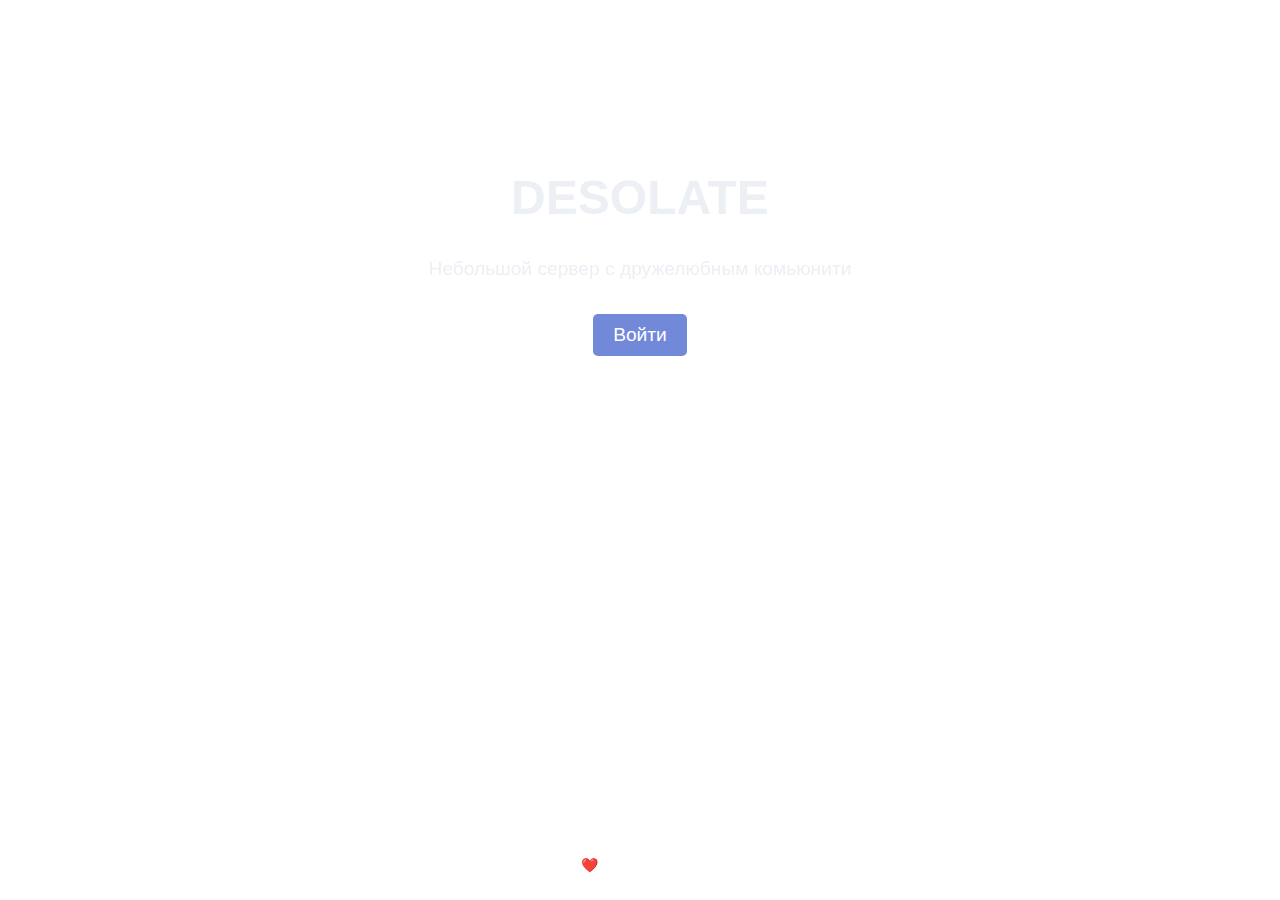
==== public/index.html @ b9db0f05 "initial-scale=1.0 -> initial-scale=0.7" ====
<!DOCTYPE html>
<html lang="en">
  <head>
    <meta charset="UTF-8" />
    <meta name="viewport" content="width=device-width, initial-scale=0.7" />
    <title>Desolate</title>
    <link rel="stylesheet" href="style.css" />
    <script src="script.js" defer></script>
  </head>
  <body>
    <div class="background"></div>
    <div class="top-container">
    <a href="makar.html" class="information-button">Правила</a>
    </div>
    <div class="container">
      <h1>Desolate</h1>
      <p>Небольшой сервер с дружелюбным комьюнити</p>
      <a href="https://discord.gg/zee8U2zb9t" class="discord-button">Войти</a>

      <title>Desolate</title>
      <meta content="Desolate" property="og:title" />
      <meta content="Макар лох." property="og:description" />
      <meta content="https://desolate.cyclic.app" property="og:url" />
      <meta
        content="https://media.discordapp.net/attachments/1041328561295986688/1076492764964982825/DALLE_2023-02-18_14.03.43_-_anime_night_winter_landscape_digital_art.png?width=510&height=510"
        property="og:image"
      />
      <meta content="#ff5fa2" data-react-helmet="true" name="theme-color" />
    </div>
    <footer>
      <p>Made with ❤️ by True Eye and ChatGPT</p>
    </footer>
    <div id="rain"></div>
  </body>
</html>
---- public/style.css ----
/* Reset default browser styles */
* {
  margin: 0;
  padding: 0;
  box-sizing: border-box;
}

/* Set the background image and blur effect */
.background {
  background-image: url("https://i.imgur.com/xGA36Ky.jpg");
  background-size: cover;
  background-position: center center;
  filter: blur(0px);
  height: 100vh;
  left: 0;
  position: fixed;
  top: 0;
  width: 100%;
  z-index: -1;
}

.container {
  background-color: transparent;
  backdrop-filter: blur(10px);
  border-radius: 15px;
  margin: 110px auto;
  max-width: 550px;
  padding: 60px;
  text-align: center;
  overflow: hidden;
  transition: box-shadow 0.3s ease, transform 0.3s ease;
}

/* Style the heading */
h1 {
  font-family: "Google Sans", sans-serif;
  font-size: 3rem;
  margin-bottom: 30px;
  text-transform: uppercase;
  color: #eceff4;
}

/* Style the paragraph */
p {
  font-family: "Google Sans", sans-serif;
  font-size: 1.2rem;
  line-height: 1.5;
  margin-bottom: 30px;
  color: #eceff4;
}

/* Add a hover effect to the container */
.container:hover {
  box-shadow: 0 0 25px rgba(254, 123, 163, 0.6);
  transition: box-shadow 0.3s ease, transform 0.3s ease;
}

/* Style the Discord button */
.discord-button {
  background-color: #7289da;
  border: none;
  border-radius: 5px;
  color: #ffffff;
  cursor: pointer;
  display: inline-block;
  font-family: "Google Sans", sans-serif;
  font-size: 1.2rem;
  padding: 10px 20px;
  text-decoration: none;
  transition: background-color 0.3s ease, transform 0.3s ease;
  transform: translate(0, 0);
}

.discord-button:hover {
  background-color: #677bc4;
  transform: translate(-2px, -2px);
}

.discord-button:active {
  background-color: #4e5d94;
  box-shadow: inset 0 0 20px rgba(0, 0, 0, 0.5);
}

/* Style the footer */
footer {
  backdrop-filter: blur(15px);
  background-color: transparent;
  border-radius: 15px 15px 15px 15px;
  bottom: 10px;
  height: 50px;
  position: fixed;
  width: calc(100% - 50px); /* уменьшаем ширину на 20px */
  padding: 0 25px; /* добавляем отступы по 10px слева и справа */
  left: 25px;
  z-index: 1;
  transition: box-shadow 0.3s ease, transform 0.3s ease;
  color: #ffffff;
  text-align: center;
}

/* Add a hover effect to the footer */
footer:hover {
  box-shadow: 0 0 25px rgba(254, 123, 163, 0.6);
  transition: box-shadow 0.3s ease, transform 0.3s ease;
}

footer p {
  font-family: "Google Sans", sans-serif;
  font-size: 14px;
  color: #ffffff;
  margin: 0;
  padding-top: 15px;
}

/* Add heart emoji to the footer */
footer span {
  font-size: 16px;
  color: #ff69b4;
}

/* Define the heart emoji */
footer span::before {
  content: "\2764\ufe0f";
}

.rain {
  position: fixed;
  top: 0;
  left: 0;
  width: 100%;
  height: 100%;
  z-index: -1;
}

.drop {
  position: absolute;
  top: -50px;
  width: 10px;
  height: 10px;
  border-radius: 50%;
  background-color: white;
  animation: fall 5s linear infinite;
  opacity: 0.5;
}

@keyframes fall {
  0% {
    transform: translateY(-20px);
  }
  100% {
    transform: translateY(100vh);
  }
}

.top-container {
  font-family: "Google Sans", sans-serif;
  font-size: 10px;
  color: white;
  position: fixed;
  top: 0;
  left: 0;
  right: 0;
  background-color: transparent;
  backdrop-filter: blur(15px); /* добавляем размытие фона */
  border-radius: 10px 10px 10px 10px;
  padding: 4px;
  margin: 0 25px;
  margin-top: 10px;
  z-index: 1;
  transition: box-shadow 0.3s ease;
}

.top-container:hover {
  box-shadow: 0px 5px 15px rgba(254, 123, 163, 0.6); /* добавляем анимированную тень при наведении */
}

.information-button {
  display: inline-block;
  padding: 5px 10px;
  border-bottom: 2px solid white;
  color: white;
  text-decoration: none;
  font-size: 18px;
  margin-left: 20px;
  transition: border-bottom 0.3s ease;
}

.information-button:hover {
  border-bottom: 2px solid transparent;
}
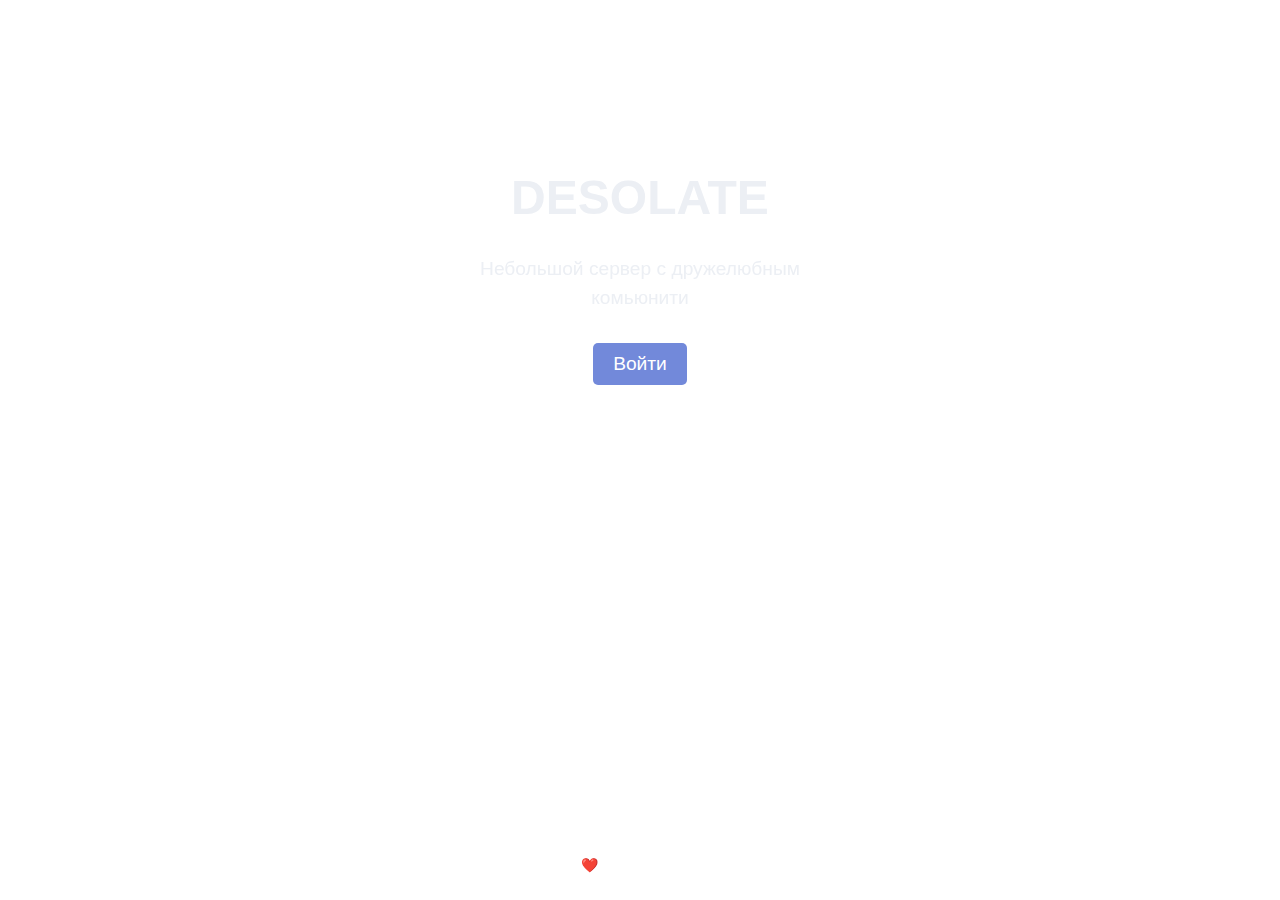
==== commit a93e3c08: "Update index.html" ====
--- a/public/index.html
+++ b/public/index.html
@@ -10,7 +10,7 @@
   <body>
     <div class="background"></div>
     <div class="top-container">
-    <a href="makar.html" class="information-button">Правила</a>
+    <a href="rules.html" class="information-button">Правила</a>
     </div>
     <div class="container">
       <h1>Desolate</h1>
--- a/public/style.css
+++ b/public/style.css
@@ -24,7 +24,7 @@
   backdrop-filter: blur(10px);
   border-radius: 15px;
   margin: 110px auto;
-  max-width: 550px;
+  max-width: 500px;
   padding: 60px;
   text-align: center;
   overflow: hidden;
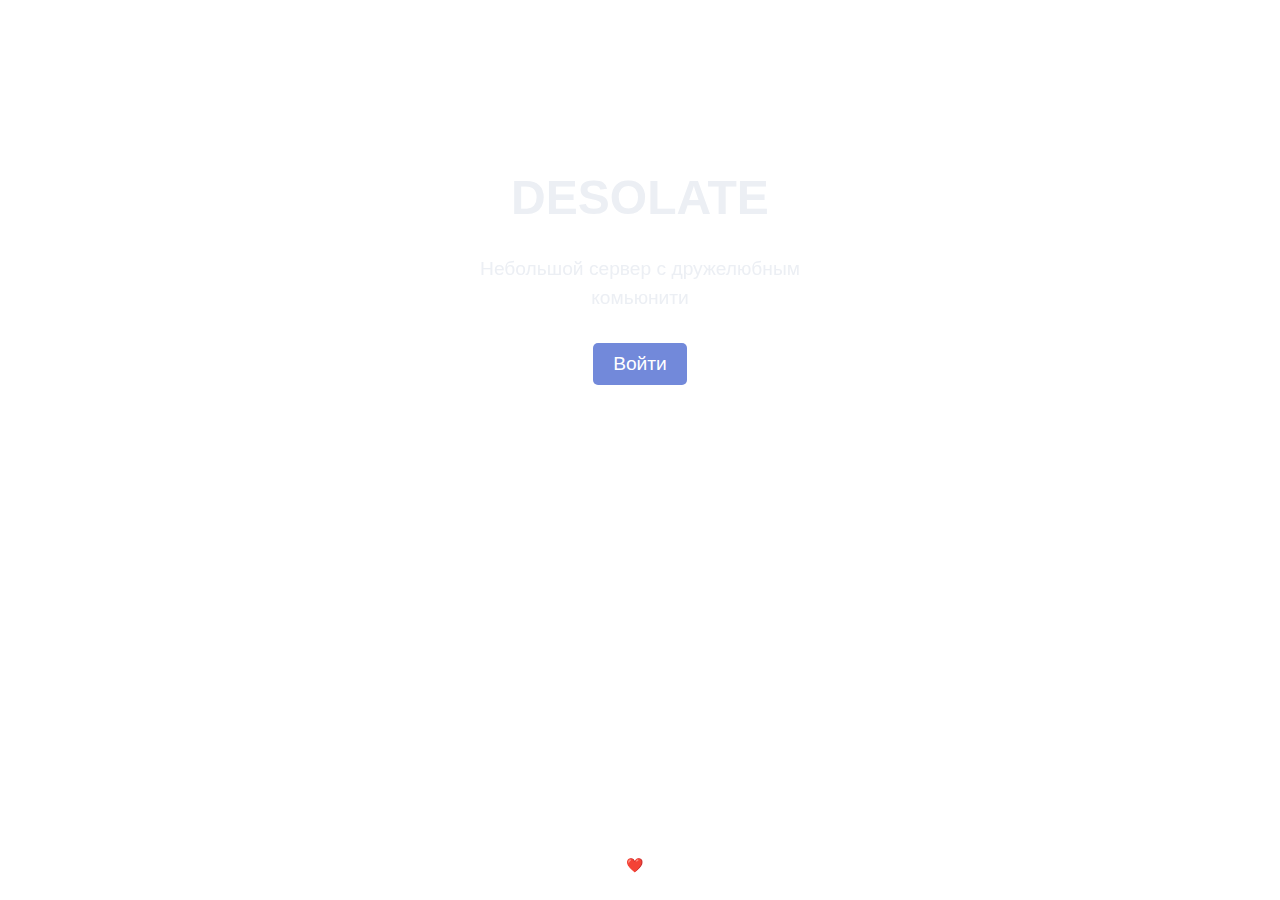
==== commit 8bfc39c5: "Update index.html" ====
--- a/public/index.html
+++ b/public/index.html
@@ -28,7 +28,7 @@
       <meta content="#ff5fa2" data-react-helmet="true" name="theme-color" />
     </div>
     <footer>
-      <p>Made with ❤️ by True Eye and ChatGPT</p>
+      <p>Made with ❤️ by True Eye</p>
     </footer>
     <div id="rain"></div>
   </body>
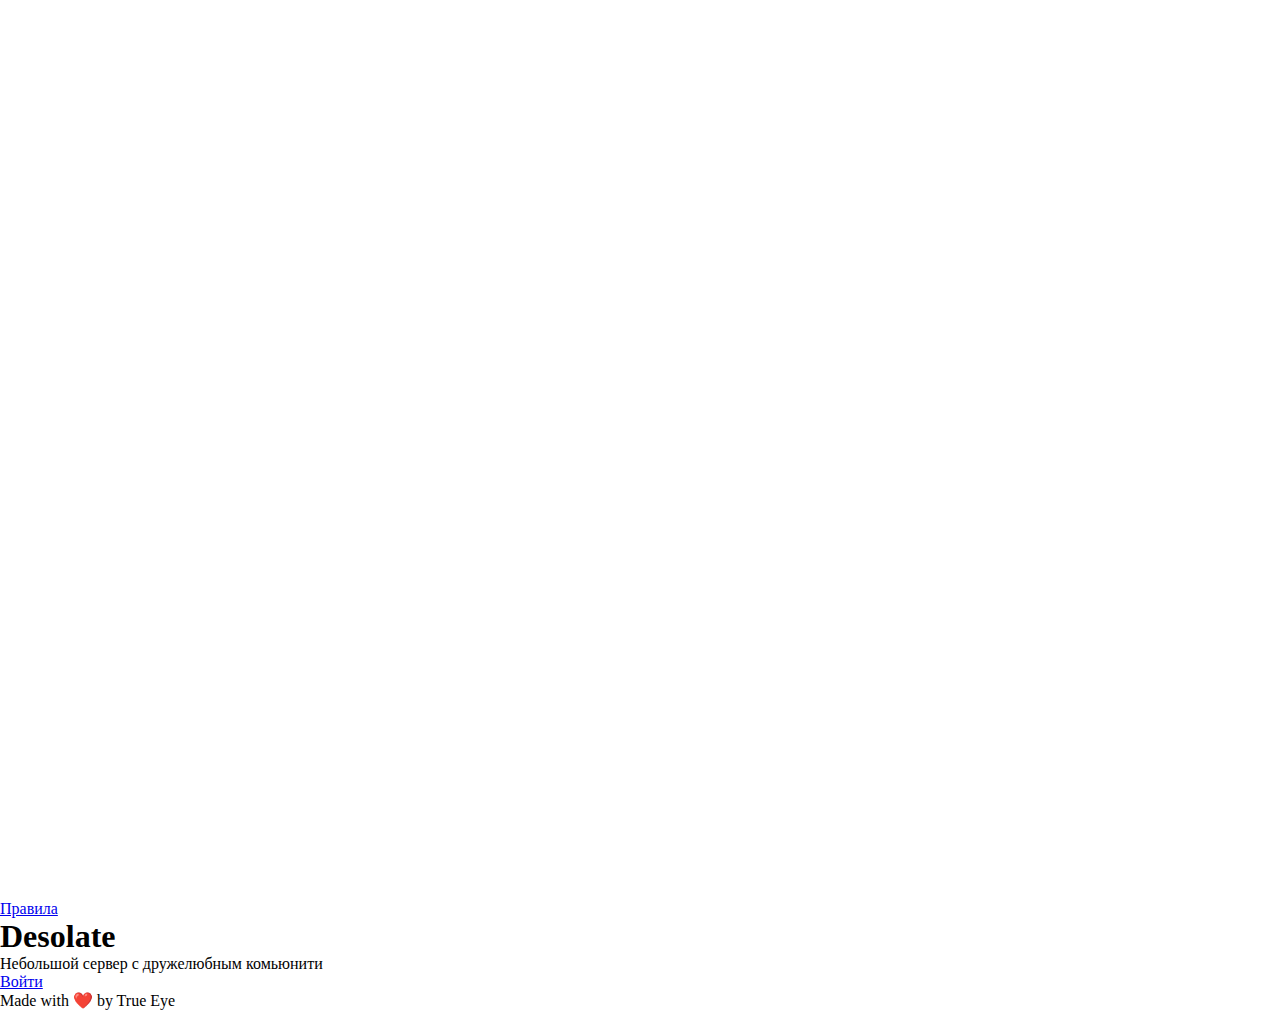
==== commit 9dbabf89: "Update index.html" ====
--- a/public/index.html
+++ b/public/index.html
@@ -7,7 +7,6 @@
     <link rel="stylesheet" href="style.css" />
     <script src="script.js" defer></script>
   </head>
-  <body>
     <div class="background"></div>
     <div class="top-container">
     <a href="rules.html" class="information-button">Правила</a>
@@ -16,7 +15,6 @@
       <h1>Desolate</h1>
       <p>Небольшой сервер с дружелюбным комьюнити</p>
       <a href="https://discord.gg/zee8U2zb9t" class="discord-button">Войти</a>
-
       <title>Desolate</title>
       <meta content="Desolate" property="og:title" />
       <meta content="Макар лох." property="og:description" />
--- a/public/style.css
+++ b/public/style.css
@@ -6,18 +6,14 @@
 }
 
 /* Set the background image and blur effect */
+
 .background {
-  background-image: url("https://i.imgur.com/xGA36Ky.jpg");
+  background-image: url("https://i.imgur.com/H8URimf.jpg");
   background-size: cover;
-  background-position: center center;
+  background-position: center center; 
   filter: blur(0px);
   height: 100vh;
   left: 0;
-  position: fixed;
-  top: 0;
-  width: 100%;
-  z-index: -1;
-}
 
 .container {
   background-color: transparent;
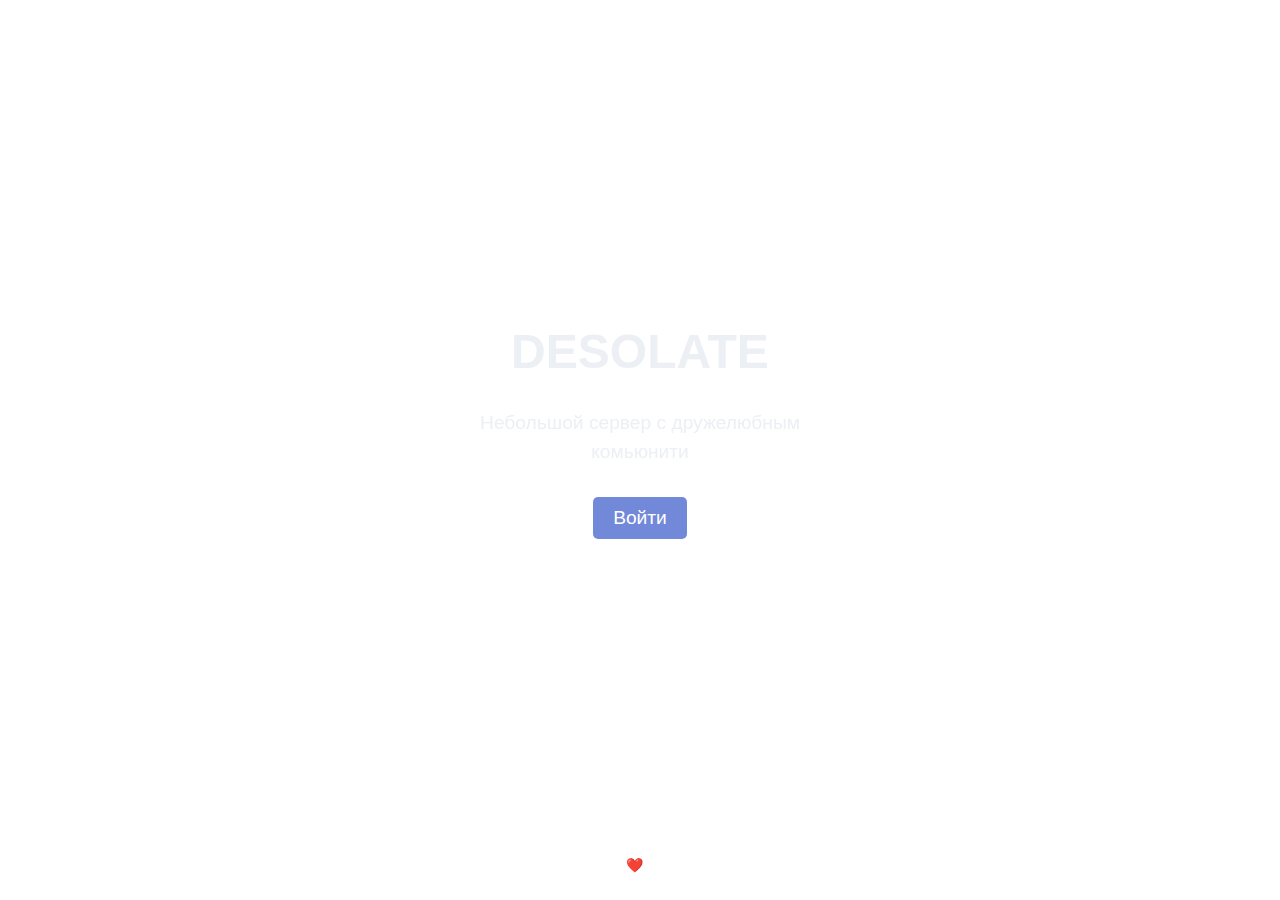
==== commit 6926eb39: "Update index.html" ====
--- a/public/index.html
+++ b/public/index.html
@@ -7,7 +7,9 @@
     <link rel="stylesheet" href="style.css" />
     <script src="script.js" defer></script>
   </head>
-    <div class="background"></div>
+  <div class="video-container">
+  <video id="background-video" autoplay loop muted></video>
+  </div>
     <div class="top-container">
     <a href="rules.html" class="information-button">Правила</a>
     </div>
--- a/public/style.css
+++ b/public/style.css
@@ -6,14 +6,18 @@
 }
 
 /* Set the background image and blur effect */
-
 .background {
   background-image: url("https://i.imgur.com/H8URimf.jpg");
   background-size: cover;
-  background-position: center center; 
+  background-position: center center;
   filter: blur(0px);
   height: 100vh;
   left: 0;
+  position: fixed;
+  top: 0;
+  width: 100%;
+  z-index: -1;
+}
 
 .container {
   background-color: transparent;
@@ -45,38 +49,6 @@
   color: #eceff4;
 }
 
-/* Add a hover effect to the container */
-.container:hover {
-  box-shadow: 0 0 25px rgba(254, 123, 163, 0.6);
-  transition: box-shadow 0.3s ease, transform 0.3s ease;
-}
-
-/* Style the Discord button */
-.discord-button {
-  background-color: #7289da;
-  border: none;
-  border-radius: 5px;
-  color: #ffffff;
-  cursor: pointer;
-  display: inline-block;
-  font-family: "Google Sans", sans-serif;
-  font-size: 1.2rem;
-  padding: 10px 20px;
-  text-decoration: none;
-  transition: background-color 0.3s ease, transform 0.3s ease;
-  transform: translate(0, 0);
-}
-
-.discord-button:hover {
-  background-color: #677bc4;
-  transform: translate(-2px, -2px);
-}
-
-.discord-button:active {
-  background-color: #4e5d94;
-  box-shadow: inset 0 0 20px rgba(0, 0, 0, 0.5);
-}
-
 /* Style the footer */
 footer {
   backdrop-filter: blur(15px);
@@ -89,9 +61,9 @@
   padding: 0 25px; /* добавляем отступы по 10px слева и справа */
   left: 25px;
   z-index: 1;
-  transition: box-shadow 0.3s ease, transform 0.3s ease;
   color: #ffffff;
   text-align: center;
+  transition: box-shadow 0.3s ease, transform 0.3s ease;
 }
 
 /* Add a hover effect to the footer */
@@ -168,6 +140,33 @@
 
 .top-container:hover {
   box-shadow: 0px 5px 15px rgba(254, 123, 163, 0.6); /* добавляем анимированную тень при наведении */
+  }
+  
+
+/* Style the Discord button */
+.discord-button {
+  background-color: #7289da;
+  border: none;
+  border-radius: 5px;
+  color: #ffffff;
+  cursor: pointer;
+  display: inline-block;
+  font-family: "Google Sans", sans-serif;
+  font-size: 1.2rem;
+  padding: 10px 20px;
+  text-decoration: none;
+  transition: background-color 0.3s ease, transform 0.3s ease;
+  transform: translate(0, 0);
+}
+
+.discord-button:hover {
+  background-color: #677bc4;
+  transform: translate(-2px, -2px);
+}
+
+.discord-button:active {
+  background-color: #4e5d94;
+  box-shadow: inset 0 0 20px rgba(0, 0, 0, 0.5);
 }
 
 .information-button {
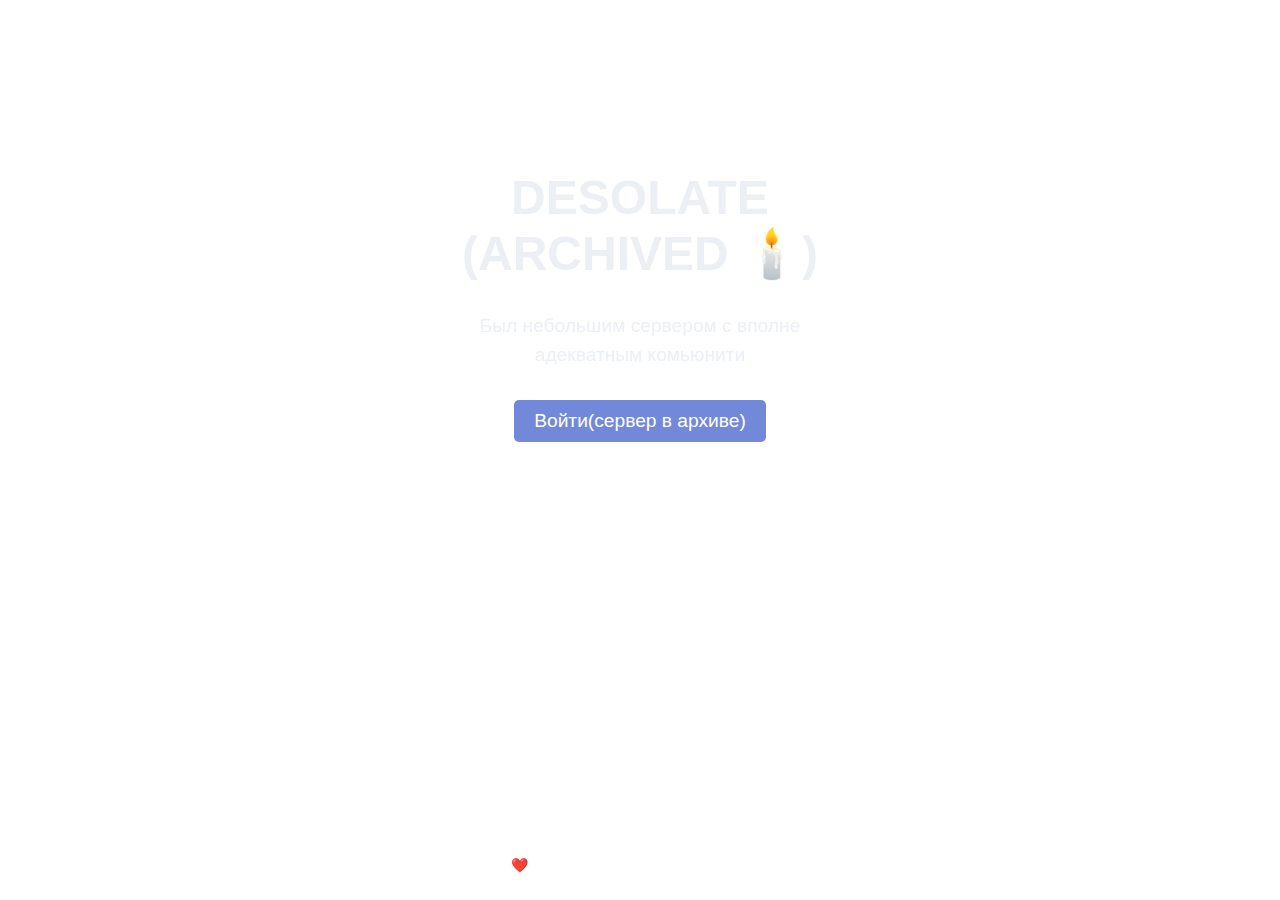
==== commit f3dbc1f9: "some sad commits" ====
--- a/public/index.html
+++ b/public/index.html
@@ -14,13 +14,13 @@
     <a href="rules.html" class="information-button">Правила</a>
     </div>
     <div class="container">
-      <h1>Desolate</h1>
-      <p>Небольшой сервер с дружелюбным комьюнити</p>
-      <a href="https://discord.gg/zee8U2zb9t" class="discord-button">Войти</a>
+      <h1>Desolate (archived 🕯️) </h1>
+      <p>Был небольшим сервером с вполне адекватным комьюнити</p>
+      <a href="https://discord.gg/zee8U2zb9t" class="discord-button">Войти(сервер в архиве)</a>
       <title>Desolate</title>
-      <meta content="Desolate" property="og:title" />
-      <meta content="Макар лох." property="og:description" />
-      <meta content="https://desolate.cyclic.app" property="og:url" />
+      <meta content="Desolate 🕯️🕯️🕯️" property="og:title" />
+      <meta content="ок" property="og:description" />
+      <meta content="https://npcx42.github.io" property="og:url" />
       <meta
         content="https://media.discordapp.net/attachments/1041328561295986688/1076492764964982825/DALLE_2023-02-18_14.03.43_-_anime_night_winter_landscape_digital_art.png?width=510&height=510"
         property="og:image"
@@ -28,7 +28,7 @@
       <meta content="#ff5fa2" data-react-helmet="true" name="theme-color" />
     </div>
     <footer>
-      <p>Made with ❤️ by True Eye</p>
+      <p>Made with ❤️ by True Eye. Сервер архивирован и неактивен.</p>
     </footer>
     <div id="rain"></div>
   </body>
--- a/public/style.css
+++ b/public/style.css
@@ -6,17 +6,23 @@
 }
 
 /* Set the background image and blur effect */
-.background {
-  background-image: url("https://i.imgur.com/H8URimf.jpg");
-  background-size: cover;
-  background-position: center center;
-  filter: blur(0px);
-  height: 100vh;
-  left: 0;
+.video-container {
   position: fixed;
   top: 0;
+  left: 0;
   width: 100%;
+  height: 100%;
+  display: flex;
+  justify-content: center;
+  align-items: center;
+  overflow: hidden;
   z-index: -1;
+}
+
+#background-video {
+  width: 100%;
+  height: 100%;
+  object-fit: cover;
 }
 
 .container {
